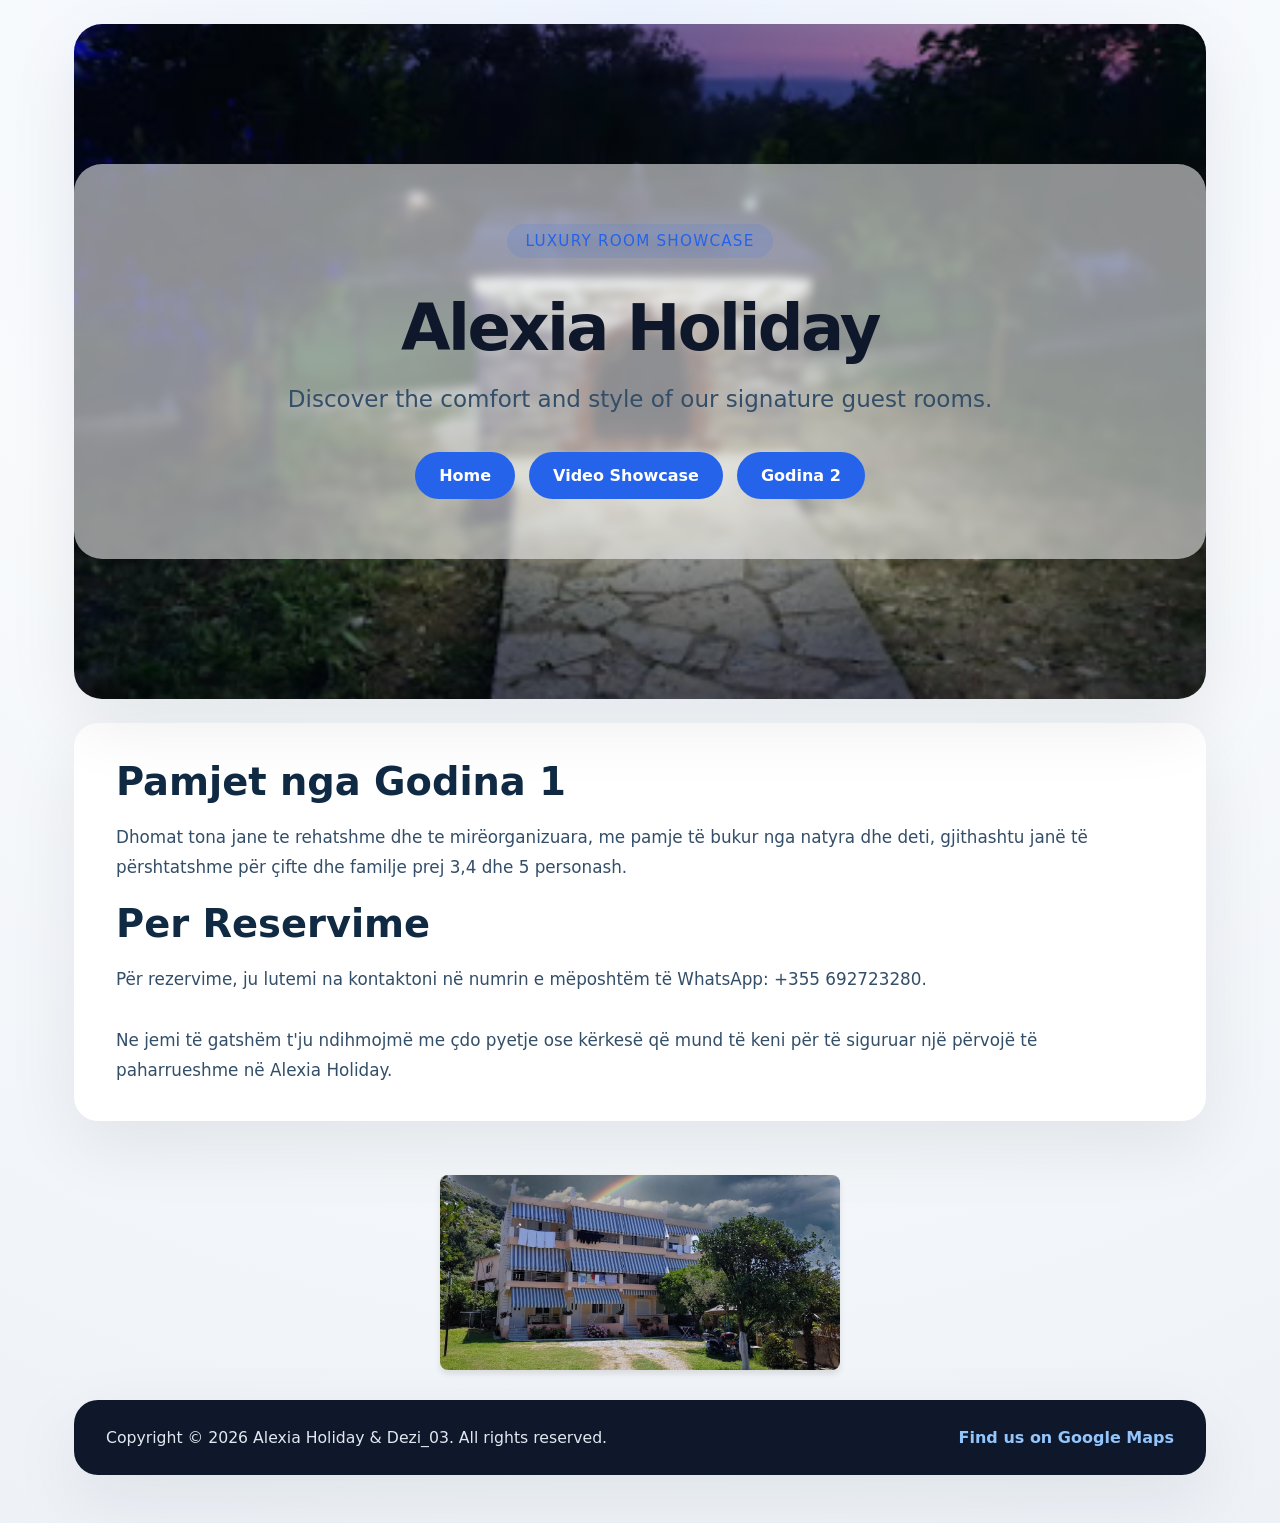
==== Godina1.html @ 77b504b4 "Add files via upload" ====
﻿<!DOCTYPE html>
<html lang="en">
    <head>
        <meta charset="UTF-8">
        <meta http-equiv="X-UA-Compatible" content="IE=edge">
        <meta name="viewport" content="width=device-width, initial-scale=1.0">
        <meta name="description" content="Explore the elegant room collection at Alexia Hotel.">
        <link rel="stylesheet" href="Dhoma_toro.css">
        <title>Alexia Hotel Rooms</title>
    </head>
    <body>
        <div class="site-wrapper">
            <header class="hero">
                <div class="hero-overlay">
                    <div class="hero-copy">
                        <p class="eyebrow">Luxury room showcase</p>
                        <h1 class="hero-title">Alexia Holiday</h1>
                        <p class="hero-subtitle">Discover the comfort and style of our signature guest rooms.</p>
                        <nav>
                            <ul class="nav-links">
                                <li><a class="nav-button" href="index.html">Home</a></li>
                                <li><a class="nav-button" href="Video.html">Video Showcase</a></li>
                                <li><a class="nav-button" href="Godina2.html">Godina 2</a></li>
                            </ul>
                        </nav>
                    </div>
                </div>
            </header>

            <main>
                <section class="content-section">
                    <h2 class="section-title">Pamjet nga Godina 1</h2>
                    <p class="content-text">Dhomat tona jane te rehatshme dhe te
                    mirëorganizuara, me pamje të bukur nga natyra dhe deti, gjithashtu janë të përshtatshme për çifte dhe familje prej 3,4
                    dhe 5 personash.</p><br>
                    
                    <h2 class="section-title">Per Reservime </h2>
                    <p class="content-text">Për rezervime, ju lutemi na kontaktoni në numrin e mëposhtëm të WhatsApp: +355 692723280.<br><br> Ne jemi të gatshëm t'ju ndihmojmë me çdo pyetje ose kërkesë që mund të keni për të siguruar një përvojë të paharrueshme në Alexia Holiday.</p>
                </section>

                <section class="carousel-container">
                    <div class="image-list">
                        <div class="image-item active">
                            <img src="images/index_01.jpg" alt="Luxury hotel room interior">
                        </div>
                        <div class="image-item">
                            <img src="images/godina_1.1.jpeg" alt="Luxury hotel room interior">
                        </div>
                        <div class="image-item">
                            <img src="images/godina_1.2.jpeg" alt="Elegant guest room details">
                        </div>
                        <div class="image-item">
                            <img src="images/godina_1.3.jpeg" alt="Hotel bedroom with premium bedding">
                        </div>
                        <div class="image-item">
                            <img src="images/godina_1.4.jpeg" alt="Comfortable hotel suite ambiance">
                        </div>
                    </div>
                </section>
               
            </main>

            <footer class="site-footer">
                <p class="footer-text">Copyright © 2026 Alexia Holiday & Dezi_03. All rights reserved.</p>
                <a class="footer-link" href="https://maps.app.goo.gl/Uei1yagV9oNxB2k79" target="_blank" rel="noopener noreferrer">Find us on Google Maps</a>
            </footer>
        </div>

        <script>
            document.addEventListener('DOMContentLoaded', function() {
                const items = document.querySelectorAll('.image-item');
                let currentIndex = 0;
                let slideTimer;

                function showItem(index) {
                    items.forEach(item => item.classList.remove('active'));
                    items[index].classList.add('active');

                    // Adjust container height to match image resolution
                    const container = document.querySelector('.image-list');
                    const activeItem = items[index];
                    const img = activeItem.querySelector('img');
                    const aspectRatio = img.naturalHeight / img.naturalWidth;
                    const newHeight = aspectRatio * container.offsetWidth;
                    container.style.height = newHeight + 'px';
                }

                function changeSlide(n) {
                    clearTimeout(slideTimer);
                    currentIndex = (currentIndex + n + items.length) % items.length;
                    showItem(currentIndex);
                    autoSlide();
                }

                function autoSlide() {
                    slideTimer = setTimeout(() => {
                        currentIndex = (currentIndex + 1) % items.length;
                        showItem(currentIndex);
                        autoSlide();
                    }, 4000);
                }

                // Initialize auto slideshow
                showItem(currentIndex);
                autoSlide();

                // Handle window resize to adjust height
                window.addEventListener('resize', () => {
                    const container = document.querySelector('.image-list');
                    const activeItem = document.querySelector('.image-item.active');
                    if (activeItem) {
                        const img = activeItem.querySelector('img');
                        const aspectRatio = img.naturalHeight / img.naturalWidth;
                        const newHeight = aspectRatio * container.offsetWidth;
                        container.style.height = newHeight + 'px';
                    }
                });
            });

                prevBtn.addEventListener('click', () => {
                    changeSlide(-1);
                });

                nextBtn.addEventListener('click', () => {
                    changeSlide(1);
                });

                // Initialize auto slideshow
                showItem(currentIndex);
                autoSlide();
        </script>
    </body>
</html>
---- Dhoma_toro.css ----
:root {
    --page-bg: #eef2f7;
    --surface: #ffffff;
    --text-primary: #102a43;
    --text-secondary: #334e68;
    --accent: #2563eb;
    --accent-soft: #dbeafe;
    --muted: #64748b;
    --border: rgba(15, 23, 42, 0.08);
    --shadow: 0 24px 70px rgba(15, 23, 42, 0.08);
}

* {
    margin: 0;
    padding: 0;
    box-sizing: border-box;
}

html {
    scroll-behavior: smooth;
}

body {
    font-family: Inter, system-ui, -apple-system, BlinkMacSystemFont, 'Segoe UI', sans-serif;
    background: radial-gradient(circle at top, #eef4ff 0%, #f8fafc 45%, #eef2f7 100%);
    color: var(--text-primary);
    min-height: 100vh;
}

img {
    display: block;
    max-width: 100%;
    height: auto;
}

a {
    color: inherit;
}

button,
input,
select,
textarea {
    font: inherit;
}

.site-wrapper {
    max-width: 1180px;
    margin: 0 auto;
    padding: 0 24px 48px;
}

.hero {
    position: relative;
    min-height: 75vh;
    display: flex;
    align-items: center;
    justify-content: center;
    border-radius: 28px;
    overflow: hidden;
    margin: 24px 0;
    background-image: linear-gradient(180deg, rgba(5, 23, 42, 0.18),
     rgba(5, 23, 42, 0.18)), url('images/alexia_outside_night.png');
    background-size: cover;
    background-position: center;
    box-shadow: var(--shadow);
}

.hero-overlay {
    width: 100%;
    padding: 60px 40px;
    backdrop-filter: blur(5px);
    background: rgba(255, 255, 255, 0.55);
    border-radius: 28px;
}

.hero-copy {
    max-width: 760px;
    margin: 0 auto;
    text-align: center;
}

.eyebrow {
    display: inline-block;
    margin-bottom: 18px;
    padding: 8px 18px;
    border-radius: 999px;
    background: rgba(37, 99, 235, 0.12);
    color: var(--accent);
    font-size: 0.95rem;
    letter-spacing: 0.08em;
    text-transform: uppercase;
}

.hero-title {
    font-size: clamp(3rem, 5vw, 5rem);
    line-height: 1.02;
    letter-spacing: -0.04em;
    margin: 20px 0 18px;
    color: #0f172a;
}

.hero-subtitle {
    color: var(--text-secondary);
    font-size: clamp(1.05rem, 1.8vw, 1.45rem);
    line-height: 1.8;
    max-width: 760px;
    margin: 0 auto;
}

.nav-links {
    list-style: none;
    display: inline-flex;
    flex-wrap: wrap;
    justify-content: center;
    gap: 14px;
    margin-top: 32px;
}

.nav-link,
.nav-button {
    display: inline-flex;
    align-items: center;
    justify-content: center;
    padding: 14px 24px;
    border-radius: 999px;
    background: var(--accent);
    color: white;
    text-decoration: none;
    font-weight: 600;
    transition: transform 0.2s ease, background 0.2s ease, box-shadow 0.2s ease;
}

.nav-button:hover,
.nav-button:focus-visible {
    transform: translateY(-1px);
    background: #1d4ed8;
    box-shadow: 0 18px 40px rgba(37, 99, 235, 0.18);
}

.hero-gallery {
    display: grid;
    grid-template-columns: 1.35fr 1fr;
    gap: 24px;
    margin: 24px 0;
}

.gallery-card {
    background: var(--surface);
    border-radius: 24px;
    overflow: hidden;
    box-shadow: var(--shadow);
}

.gallery-card--secondary {
    align-self: end;
}

.gallery-card img {
    width: 100%;
    height: 100%;
    object-fit: cover;
    display: block;
}

.content-section {
    background: var(--surface);
    border-radius: 24px;
    padding: 36px 42px;
    box-shadow: var(--shadow);
    margin-bottom: 24px;
}

.section-title {
    font-size: clamp(2rem, 3vw, 3rem);
    margin-bottom: 18px;
    color: #102a43;
}

.content-text {
    color: var(--text-secondary);
    line-height: 1.8;
    font-size: 1.05rem;
}

.site-footer {
    display: flex;
    flex-wrap: wrap;
    justify-content: space-between;
    align-items: center;
    gap: 16px;
    background: #0f172a;
    color: #f8fafc;
    border-radius: 24px;
    padding: 28px 32px;
    box-shadow: var(--shadow);
}

.footer-text {
    font-size: 0.98rem;
    color: #e2e8f0;
}

.footer-link {
    color: #93c5fd;
    text-decoration: none;
    font-weight: 600;
}

.footer-link:hover,
.footer-link:focus-visible {
    color: #fff;
}

@media (max-width: 960px) {
    .hero-gallery {
        grid-template-columns: 1fr;
    }

    .hero-overlay {
        padding: 48px 28px;
    }
}

@media (max-width: 720px) {
    .site-wrapper {
        padding: 0 18px 36px;
    }

    .hero {
        min-height: auto;
    }

    .hero-overlay {
        padding: 38px 20px;
    }

    .nav-links {
        flex-direction: column;
        gap: 12px;
    }

    .content-section {
        padding: 28px 24px;
    }
}

@media (max-width: 520px) {
    .hero-title {
        font-size: clamp(2.5rem, 11vw, 3.5rem);
    }

    .hero-subtitle {
        font-size: 1rem;
    }

    .site-footer {
        flex-direction: column;
        text-align: center;
    }
}

@media (max-width: 480px) {
    .hero-overlay {
        padding: 32px 16px;
    }

    .hero-title {
        font-size: clamp(2rem, 10vw, 3rem);
    }

    .hero-subtitle {
        font-size: 0.95rem;
    }

    .content-section {
        padding: 24px 20px;
    }

    .video {
        min-height: 50vh;
    }

    .image-list {
        max-width: 100%;
        height: 420px;
        padding: 0 12px;
    }

    .nav-button {
        padding: 12px 18px;
        font-size: 0.9rem;
        min-height: 44px;
    }

    .section-title {
        font-size: clamp(1.5rem, 7vw, 2.5rem);
    }

    .content-text {
        font-size: 1rem;
    }
}

@media (max-width: 375px) {
    .site-wrapper {
        padding: 0 12px 36px;
    }

    .hero-overlay {
        padding: 24px 12px;
    }

    .hero-title {
        font-size: clamp(1.8rem, 9vw, 2.5rem);
        margin: 16px 0 14px;
    }

    .hero-subtitle {
        font-size: 0.9rem;
        line-height: 1.6;
    }

    .eyebrow {
        padding: 6px 14px;
        font-size: 0.85rem;
    }

    .nav-links {
        margin-top: 24px;
        gap: 10px;
    }

    .nav-button {
        padding: 11px 16px;
        font-size: 0.85rem;
    }

    .content-section {
        padding: 20px 16px;
        border-radius: 16px;
    }

    .section-title {
        font-size: clamp(1.25rem, 6vw, 2rem);
        margin-bottom: 14px;
    }

    .content-text {
        font-size: 0.95rem;
    }

    .image-list {
        height: 360px;
        padding: 0 8px;
    }

    .video {
        min-height: 45vh;
    }

    .site-footer {
        padding: 20px 16px;
        border-radius: 16px;
    }

    .footer-text {
        font-size: 0.9rem;
    }

    .footer-link {
        font-size: 0.9rem;
    }
}

@media (max-width: 320px) {
    .site-wrapper {
        padding: 0 8px 24px;
    }

    .hero {
        min-height: 60vh;
        margin: 12px 0;
        border-radius: 16px;
    }

    .hero-overlay {
        padding: 20px 10px;
        border-radius: 16px;
    }

    .hero-title {
        font-size: clamp(1.5rem, 8vw, 2.2rem);
        margin: 12px 0 10px;
    }

    .hero-subtitle {
        font-size: 0.85rem;
        line-height: 1.5;
    }

    .nav-links {
        margin-top: 16px;
        gap: 8px;
    }

    .nav-button {
        padding: 10px 14px;
        font-size: 0.8rem;
        min-height: 40px;
    }

    .content-section {
        padding: 16px 12px;
        margin-bottom: 16px;
        border-radius: 12px;
    }

    .section-title {
        font-size: clamp(1.1rem, 5vw, 1.8rem);
        margin-bottom: 12px;
    }

    .content-text {
        font-size: 0.9rem;
        line-height: 1.6;
    }

    .image-list {
        height: 300px;
    }

    .site-footer {
        padding: 16px 12px;
        border-radius: 12px;
        gap: 12px;
    }
}

@media (max-width: 1024px) {
    .hero-gallery {
        gap: 20px;
    }

    .content-section {
        padding: 32px 36px;
    }
}

@media (min-width: 1400px) {
    .site-wrapper {
        max-width: 1400px;
    }

    .hero-gallery {
        gap: 32px;
    }
}
.Container_index,
.Container_Godina1,
.Container_Godina2,
.Container_Video {
    width: 100%;
    margin: 0 auto;
    background-color: var(--surface);
    padding: 0 16px;
}

.Content1,
.Content2,
.Content_godina1,
.Content_godina2,
.Content5 {
    min-height: auto;
    padding: 24px;
    border: 1px solid var(--border);
    background: var(--surface);
}

.Content_Video {
    display: flex;
    align-items: center;
    justify-content: center;
    min-height: auto;
    padding: 24px;
    border: 1px solid var(--border);
    background: var(--surface);
}

.second_video,
.third_video {
    display: flex;
    align-items: center;
    justify-content: center;
    min-height: auto;
    padding: 24px;
    border: 1px solid var(--border);
    background: var(--surface);
}

.video {
    width: 100%;
    max-width: 900px;
    height: auto;
    min-height: 70vh;
    display: block;
}

.video2 {
    min-height: 80vh;
}


.image-scroll-container {
    width: 100%;
    overflow-x: auto;
    overflow-y: hidden;
    padding: 20px 0;
    background-color: var(--surface);
}

.image-scroll-list {
    display: flex;
    gap: 15px;
    padding: 10px;
    width: max-content;
}

.image-item {
    flex-shrink: 0;
    width: 250px;
    height: 200px;
}

.image-item img {
    width: 100%;
    height: 100%;
    object-fit: cover;
    border-radius: 8px;
    box-shadow: 0 4px 6px rgba(0, 0, 0, 0.1);
}

.image-scroll-container::-webkit-scrollbar {
    height: 8px;
}

.image-scroll-container::-webkit-scrollbar-track {
    background: #f1f1f1;
}

.image-scroll-container::-webkit-scrollbar-thumb {
    background: #888;
    border-radius: 4px;
}

.carousel-container {
    position: relative;
    display: flex;
    align-items: center;
    justify-content: center;
    gap: 0;
    padding: 30px 0;
}

.image-list {
    position: relative;
    width: 100%;
    max-width: 400px;
    display: flex;
    align-items: center;
    justify-content: center;
    z-index: 1;
    transition: height 0.5s ease-in-out;
}

.image-item {
    display: none;
    width: 100%;
    height: 100%;
    opacity: 0;
    transition: opacity 0.5s ease-in-out;
}

.image-item.active {
    display: flex;
    align-items: center;
    justify-content: center;
    opacity: 1;
}

/* Carousel navigation buttons */
.carousel-btn {
    position: absolute;
    top: 50%;
    transform: translateY(-50%);
    z-index: 2;
    background: rgba(0, 0, 0, 0.7);
    border: none;
    color: white;
    font-size: 32px;
    width: 50px;
    height: 50px;
    cursor: pointer;
    border-radius: 50%;
    transition: background 0.3s ease;
}

.carousel-btn.prev {
    left: 15px;
    transform: translateY(-50%);
}

.carousel-btn.next {
    right: 15px;
    transform: translateY(-50%);
}

.carousel-btn:hover {
    background: rgba(0, 0, 0, 0.9);
}

/* Slideshow gallery styles */
.slideshow-gallery {
    position: relative;
    max-width: 100%;
    margin: 0 auto;
    margin-bottom: 50px;
    overflow: hidden;
    transition: height 0.5s ease-in-out;
}

.slide {
    position: absolute;
    top: 0;
    left: 0;
    width: 100%;
    height: auto;
    opacity: 0;
    transition: opacity 0.5s ease-in-out;
    display: flex;
    align-items: center;
    justify-content: center;
}

.slide.active {
    opacity: 1;
}

.slide img {
    width: 100%;
    height: auto;
}

.prev,
.next {
    position: absolute;
    top: 50%;
    transform: translateY(-50%);
    z-index: 2;
    background: rgba(0, 0, 0, 0.7);
    color: white;
    font-size: 24px;
    width: 50px;
    height: 50px;
    cursor: pointer;
    border-radius: 50%;
    transition: background 0.3s ease;
    display: flex;
    align-items: center;
    justify-content: center;
    text-decoration: none;
}

.prev:hover,
.next:hover {
    background: rgba(0, 0, 0, 0.9);
}

.prev {
    left: 15px;
    transform: translateY(-50%);
}

.next {
    right: 15px;
    transform: translateY(-50%);
}

/* Slideshow responsive styles */
@media (max-width: 720px) {
    .slideshow-gallery {
        max-width: 100%;
        border-radius: 16px;
    }

    .slide {
        height: auto;
    }

    .prev,
    .next {
        padding: 12px;
        font-size: 16px;
    }

    .dot {
        height: 10px;
        width: 10px;
        margin: 0 4px;
    }
}

@media (max-width: 480px) {
    .slideshow-gallery {
        margin-bottom: 20px;
    }

    .slide {
        height: auto;
    }

    .prev,
    .next {
        padding: 10px;
        font-size: 14px;
        width: 44px;
        height: 44px;
        left: auto;
        right: auto;
        transform: translateY(-50%);
    }

    .prev {
        left: 12px;
    }

    .next {
        right: 12px;
    }

    .dots-container {
        padding: 12px 0;
    }

    .dot {
        height: 8px;
        width: 8px;
        margin: 0 3px;
    }

    .carousel-btn {
        width: 44px;
        height: 44px;
        font-size: 26px;
        left: auto;
        right: auto;
        transform: translateY(-50%);
    }

    .carousel-btn.prev {
        left: 12px;
    }

    .carousel-btn.next {
        right: 12px;
    }
}

@media (max-width: 375px) {
    .slideshow-gallery {
        margin-bottom: 20px;
    }

    .slide {
        height: auto;
    }

    .prev,
    .next {
        padding: 8px;
        font-size: 12px;
        width: 40px;
        height: 40px;
        left: auto;
        right: auto;
        transform: translateY(-50%);
    }

    .prev {
        left: 10px;
    }

    .next {
        right: 10px;
    }

    .carousel-btn {
        width: 40px;
        height: 40px;
        font-size: 24px;
        left: auto;
        right: auto;
        transform: translateY(-50%);
    }

    .carousel-btn.prev {
        left: 10px;
    }

    .carousel-btn.next {
        right: 10px;
    }
}

@media (max-width: 320px) {
    .slide {
        min-height: 390px;
    }

    .prev,
    .next {
        padding: 6px;
        font-size: 11px;
        width: 36px;
        height: 36px;
        left: auto;
        right: auto;
        transform: translateY(-50%);
    }

    .prev {
        left: 8px;
    }

    .next {
        right: 8px;
    }

    .carousel-btn {
        width: 36px;
        height: 36px;
        font-size: 20px;
        left: auto;
        right: auto;
        transform: translateY(-50%);
    }

    .carousel-btn.prev {
        left: 8px;
    }

    .carousel-btn.next {
        right: 8px;
    }
}

/* Utility: ensure clickable spacing on small screens */
.ul li a {
    display: inline-block;
    padding: 6px 4px;
}
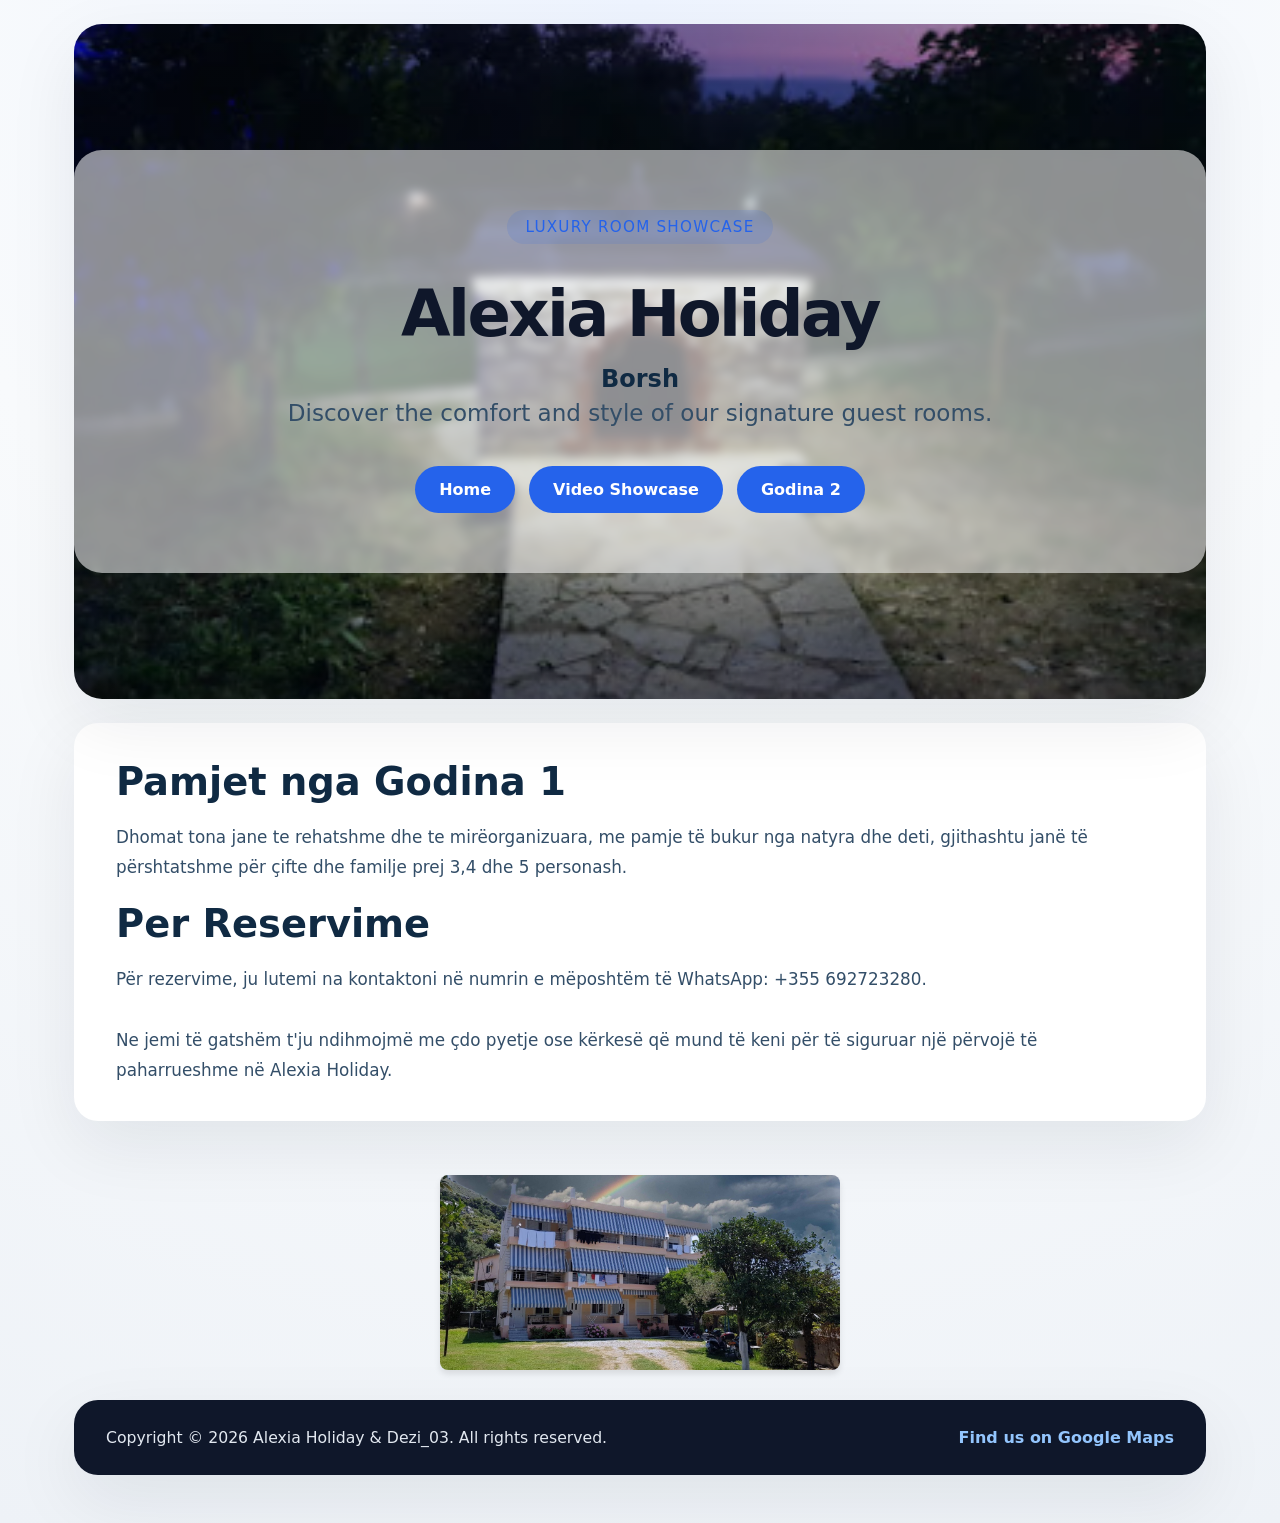
==== commit 1503d48f: "Update Godina1.html" ====
--- a/Godina1.html
+++ b/Godina1.html
@@ -15,6 +15,7 @@
                     <div class="hero-copy">
                         <p class="eyebrow">Luxury room showcase</p>
                         <h1 class="hero-title">Alexia Holiday</h1>
+                        <h2 class="hero-subtitle-1">Borsh</h2>
                         <p class="hero-subtitle">Discover the comfort and style of our signature guest rooms.</p>
                         <nav>
                             <ul class="nav-links">
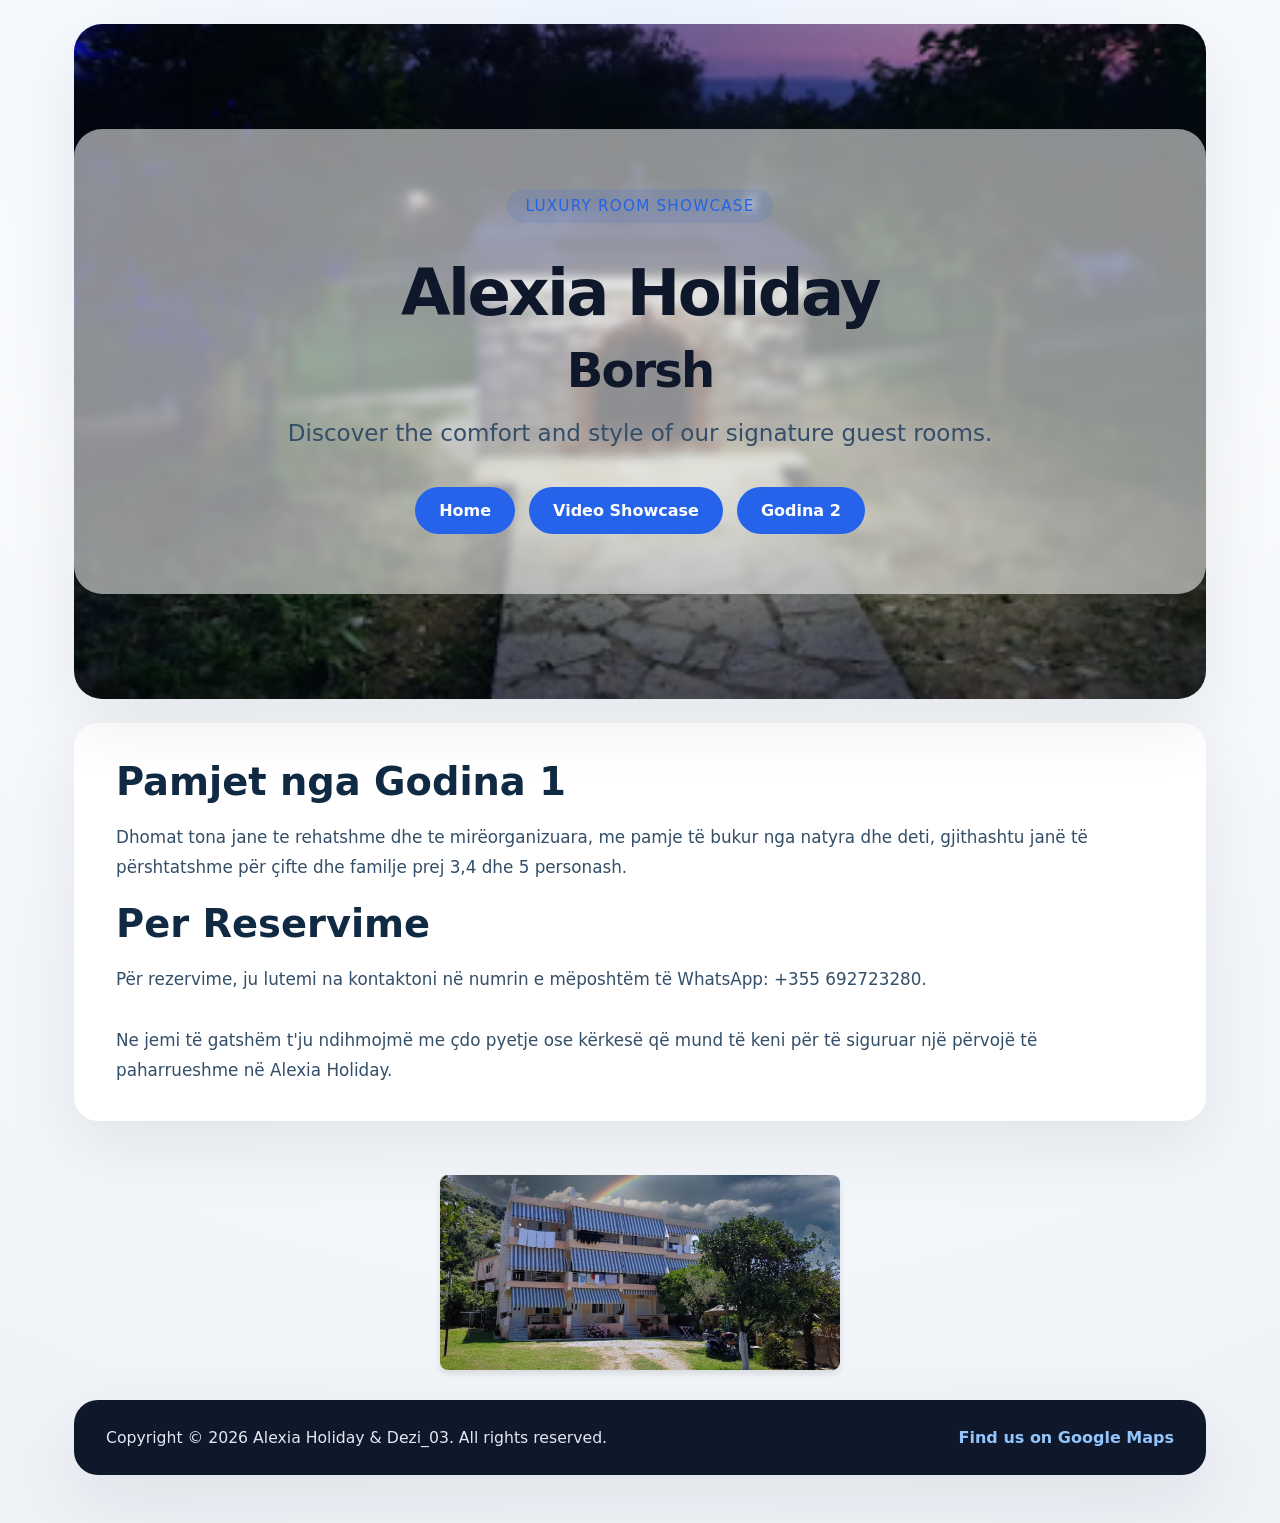
==== commit 62d0a070: "Update Godina1.html" ====
--- a/Godina1.html
+++ b/Godina1.html
@@ -6,7 +6,7 @@
         <meta name="viewport" content="width=device-width, initial-scale=1.0">
         <meta name="description" content="Explore the elegant room collection at Alexia Hotel.">
         <link rel="stylesheet" href="Dhoma_toro.css">
-        <title>Alexia Hotel Rooms</title>
+        <title>Alexia Holiday Rooms</title>
     </head>
     <body>
         <div class="site-wrapper">
--- a/Dhoma_toro.css
+++ b/Dhoma_toro.css
@@ -99,7 +99,13 @@
     margin: 20px 0 18px;
     color: #0f172a;
 }
-
+.hero-subtitle-1{
+    font-size: clamp(3rem, 3.5vw, 3rem);
+    line-height: 1.02;
+    letter-spacing: -0.04em;
+    margin: 20px 0 18px;
+    color: #0f172a;
+}
 .hero-subtitle {
     color: var(--text-secondary);
     font-size: clamp(1.05rem, 1.8vw, 1.45rem);
